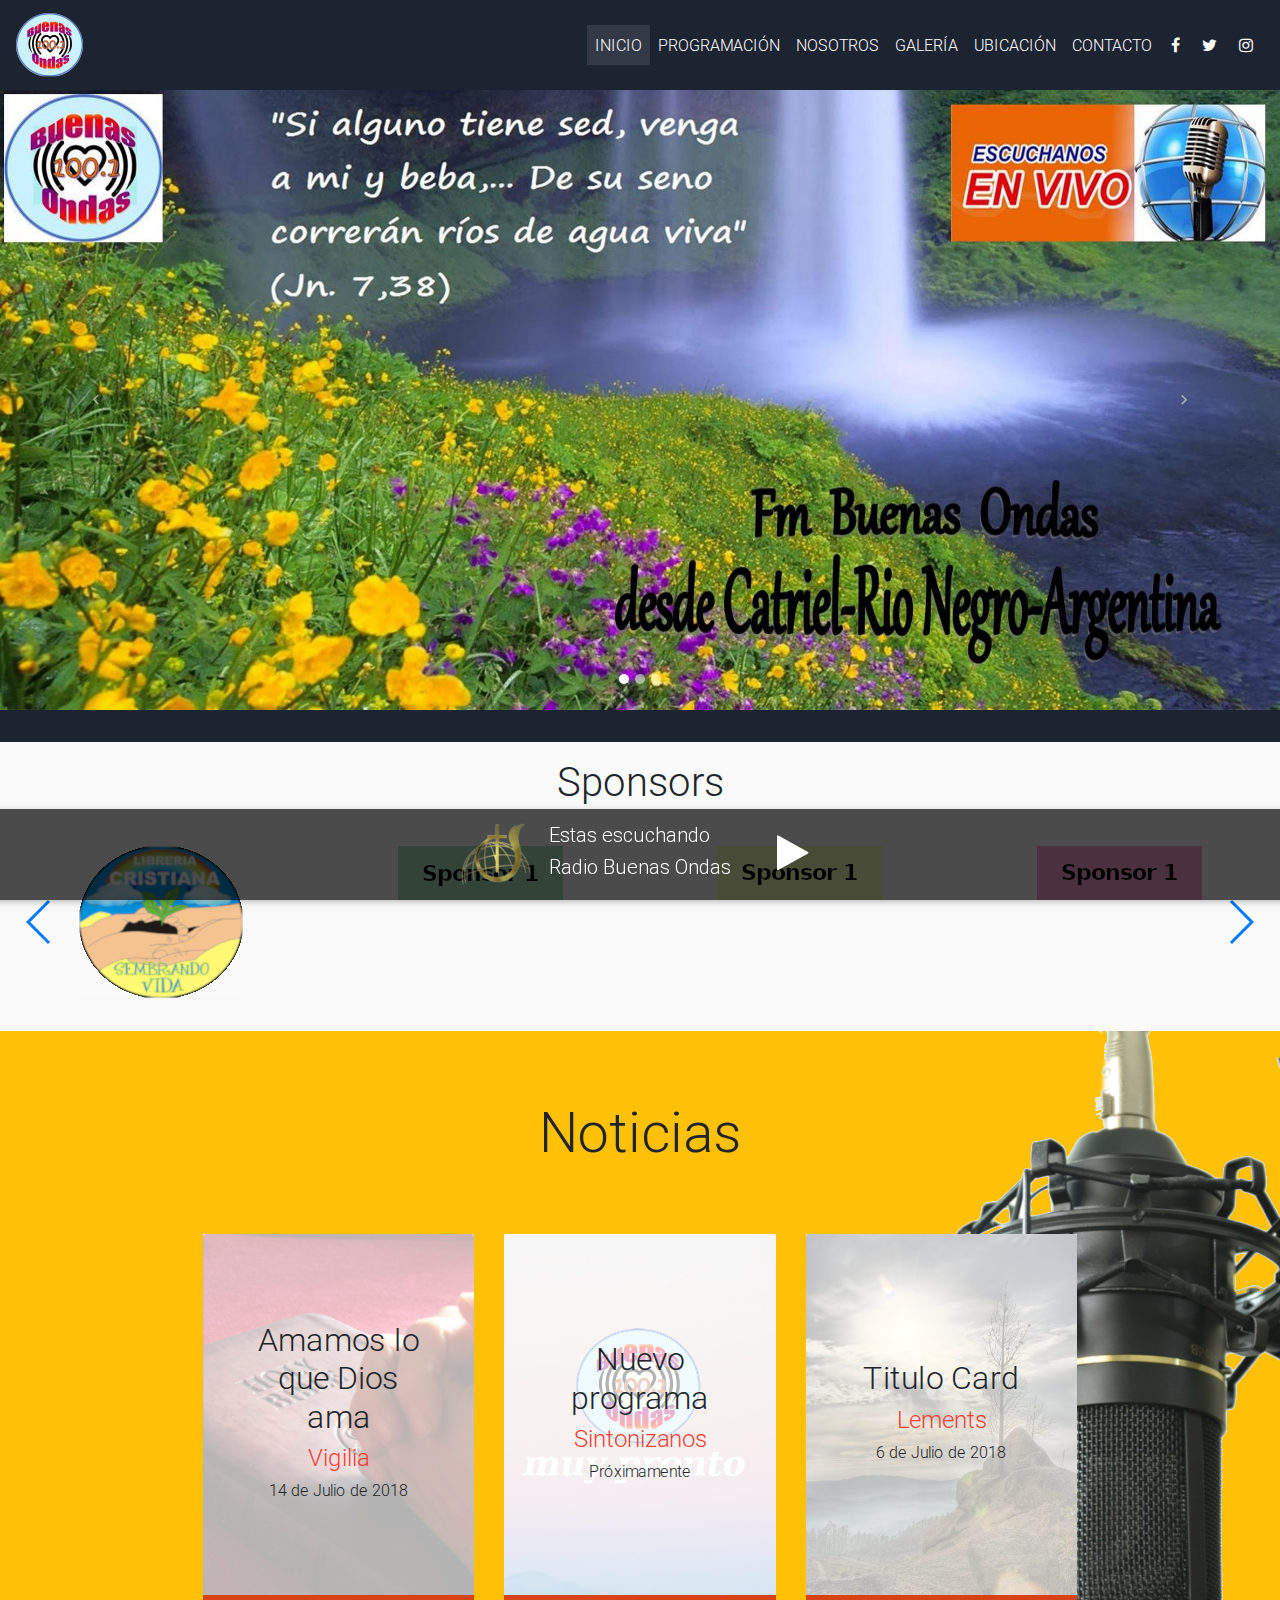
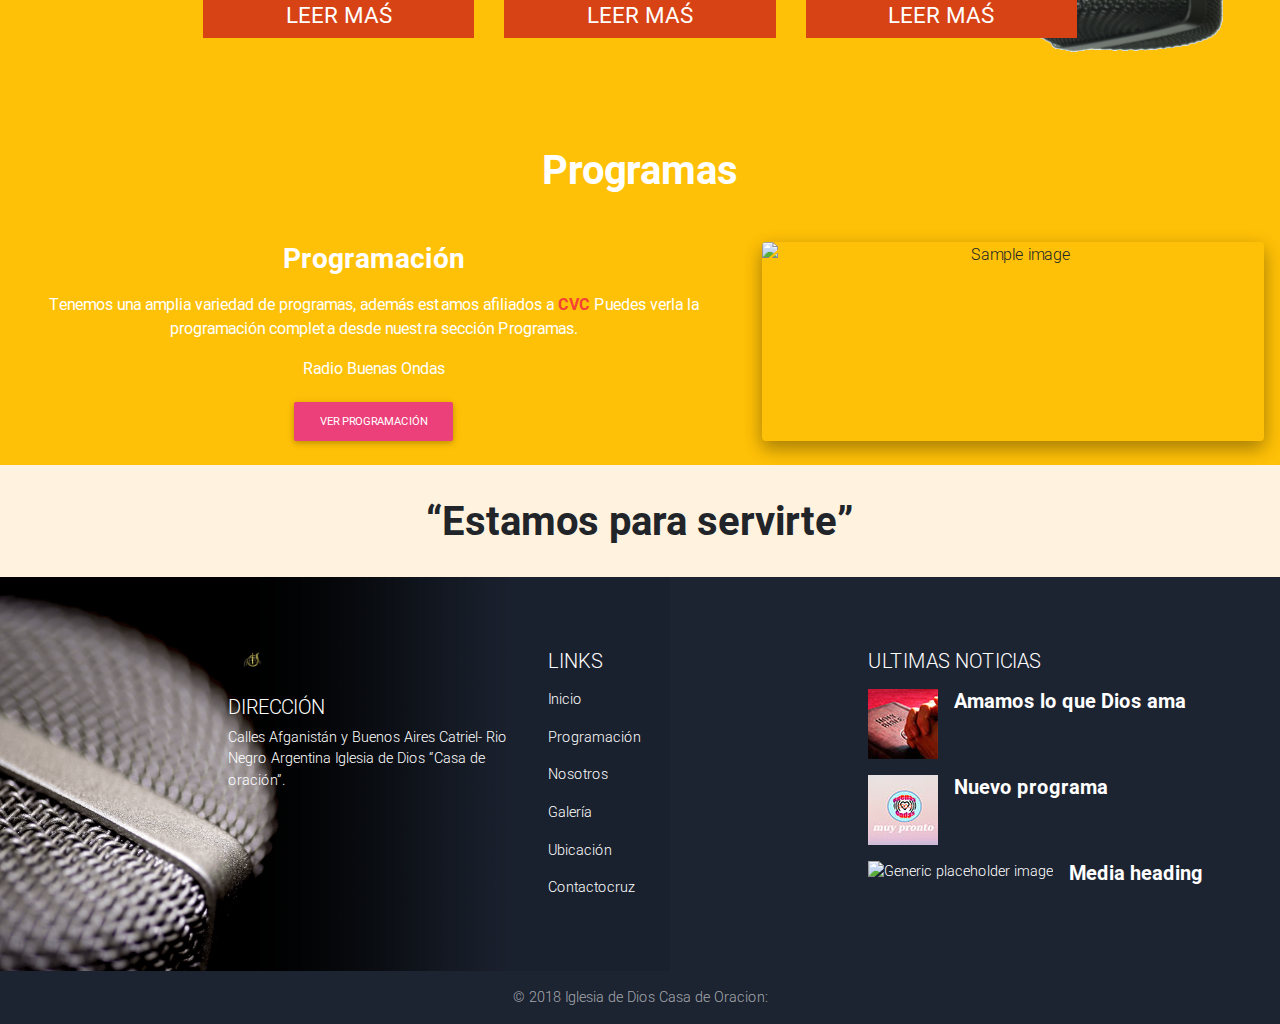
==== index.html @ ffd27cb6 "cvc link" ====
<!DOCTYPE html>
<html lang="en" class="full-height">

<head>
    <meta charset="utf-8">
    <meta name="viewport" content="width=device-width, initial-scale=1, shrink-to-fit=no">
    <meta http-equiv="x-ua-compatible" content="ie=edge">
    <title>FM 100.1 Radio Buenas Ondas</title>
    <!-- Font Awesome -->
    <link rel="stylesheet" href="https://maxcdn.bootstrapcdn.com/font-awesome/4.7.0/css/font-awesome.min.css">
    <!-- Bootstrap core CSS -->
    <link href="css/bootstrap.min.css" rel="stylesheet">
    <!-- Material Design Bootstrap -->
    <link href="css/mdb.min.css" rel="stylesheet">
    <!-- Your custom styles (optional) -->
    <link href="css/style.css" rel="stylesheet">
    <link href="css/misEstilos.css" rel="stylesheet">
    <link href="css/swiper/swiper.min.css" rel="stylesheet">
    <link rel="stylesheet" href="css/animatecss/animate.min.css">
    <link rel="stylesheet" href="css/loaders/loaders.min.css">

</head>

<body>

    <!-- Start your project here-->
    <!--Main Navigation-->
    <header>

        <nav class="navbar navbar-expand-lg navbar-dark unique-color-dark">
            <a class="navbar-brand" href="index.html"><img src="img/pics/logo-radio-sm.png" class="img-fluid" alt="logo"></a>
            <button class="navbar-toggler" type="button" data-toggle="collapse" data-target="#navbarSupportedContent" aria-controls="navbarSupportedContent" aria-expanded="false" aria-label="Toggle navigation">
                <span class="navbar-toggler-icon"></span>
            </button>
            <div class="collapse navbar-collapse justify-content-end" id="navbarSupportedContent">
                <div>
                    <ul class="navbar-nav mr-auto">
                        <li class="nav-item active">
                            <a class="nav-link text-uppercase" href="#">Inicio <span class="sr-only">(current)</span></a>
                        </li>
                        <li class="nav-item">
                            <a class="nav-link text-uppercase" href="programas.html">Programación</a>
                        </li>
                        <li class="nav-item">
                            <a class="nav-link text-uppercase" href="nosotros.html">Nosotros</a>
                        </li>
                        <li class="nav-item">
                            <a class="nav-link text-uppercase" href="galeria.html">Galería</a>
                        </li>
                        <li class="nav-item">
                            <a class="nav-link text-uppercase" href="ubicacion.html">Ubicación</a>
                        </li>
                        <li class="nav-item">
                            <a class="nav-link text-uppercase" href="contacto.html">Contacto</a>
                        </li>
                    </ul>
                </div>

                <ul class="navbar-nav nav-flex-icons">
                    <li class="nav-item">
                        <a class="nav-link"><i class="fa fa-facebook"></i></a>
                    </li>
                    <li class="nav-item">
                        <a class="nav-link"><i class="fa fa-twitter"></i></a>
                    </li>
                    <li class="nav-item">
                        <a class="nav-link"><i class="fa fa-instagram"></i></a>
                    </li>
                </ul>
            </div>
        </nav>

     <!--Carousel Wrapper-->
     <div id="carousel-example-1z" class="carousel slide carousel-fade" data-ride="carousel">
            <!--Indicators-->
            <ol class="carousel-indicators">
                <li data-target="#carousel-example-1z" data-slide-to="0" class="active"></li>
                <li data-target="#carousel-example-1z" data-slide-to="1"></li>
                <li data-target="#carousel-example-1z" data-slide-to="2"></li>
            </ol>
            <!--/.Indicators-->
            <!--Slides-->
            <div class="carousel-inner" role="listbox">

                <!--Third slide-->
                <div class="carousel-item active">
                    <img class="d-block w-100" src="img/pics/slide3.jpg" alt="Third slide">
                </div>
                <!--/Third slide-->
                <!--Third slide-->
                <div class="carousel-item">
                    <img class="d-block w-100" src="img/pics/slide4.jpg" alt="four slide">
                </div>
                <!--/Third slide-->
                <!--Third slide-->
                <div class="carousel-item">
                    <img class="d-block w-100" src="img/pics/slide9.jpg" alt="seven slide">
                </div>
                <!--/Third slide-->
            </div>
            <!--/.Slides-->
            <!--Controls-->
            <a class="carousel-control-prev" href="#carousel-example-1z" role="button" data-slide="prev">
                <span class="carousel-control-prev-icon" aria-hidden="true"></span>
                <span class="sr-only">Previous</span>
            </a>
            <a class="carousel-control-next" href="#carousel-example-1z" role="button" data-slide="next">
                <span class="carousel-control-next-icon" aria-hidden="true"></span>
                <span class="sr-only">Next</span>
            </a>
            <!--/.Controls-->
        </div>
        <!--/.Carousel Wrapper-->


        <div class="navbar fixed-bottom navbar-dark row justify-content-md-center rgba-black-strong columna-central">
            <div class="col-md-auto col-lg-2 d-flex justify-content-end">
                <a href="#"><img src="img/pics/logo-streaming.png" class="img-fluid" alt=""></a>
            </div>
            <div class="col-md-auto" >
                <div class="row">
                    <h5 class="h5-responsive white-text">Estas escuchando </h5>
                </div>
                <div class="row">
                    <h5 class="h5-responsive white-text">Radio Buenas Ondas</h5>
                </div>
            </div>
            <div class="col-md-auto col-lg-2">
                <div class="row">
                    <div class="col-md-auto"></div>
                        <a class="button-play-stream btn-floating btn-lg  white-text"><i class="fa fa-play fa-2x"></i></a>
                        <a  class="button-pause-stream btn-floating btn-lg  white-text"><i class="fa fa-pause fa-2x"></i></a>
                    </div>
                    <div class="row justify-content-md-start">
                        <div class="col-1">

                        </div>
                        <div class="col-1">

                            </div>
                        <div class="loader-radio-stream loader-inner ball-scale-ripple-multiple" disabled></div>
                    </div>


                </div>
            </div>

        </div>

        <div class="d-block unique-color-dark">
            <!-- .titulo para sponsors <div class="w-responsive text-center mx-auto p-3 ">
                <h2>Sponsors</h2>-->
            <div class="columna-central-max w-100 p-3 unique-color-dark d-flex justify-content-center">

                <div class="col-md-auto col-lg-2 d-flex justify-content-end">
                    <a href="#"><img src="img/pics/logo-streaming.png" class="img-fluid" alt=""></a>
                </div>
                <div class="col-md-auto col-lg-2">
                    <div class="row">
                        <div class="col-md-auto"></div>
                            <a class="button-play-stream btn-floating btn-lg  white-text"><i class="fa fa-play fa-2x"></i></a>
                            <a class="button-pause-stream btn-floating btn-lg  white-text"><i class="fa fa-pause fa-2x"></i></a>
                        </div>
                        <div class="row justify-content-md-start">
                            <div class="col-1">

                            </div>
                            <div class="col-1">

                                </div>
                            <div class="loader-radio-stream loader-inner ball-scale-ripple-multiple" disabled></div>
                        </div>
                    </div>
            </div>
        </div><!-- .page-content end -->

        <div class="d-block bg-primary grey lighten-5 p-2">
            <div class="w-100 p-2 text-center p-0">
                <h1 class="h1-responsive"> Sponsors </h1>
            </div>
            <div class="w-100 p-2">
                <div class="swiper-container d-flex justify-content-center ">
                    <div class="swiper-wrapper w-responsive text-center mx-auto p-3">
                        <div class="swiper-slide"><img src="img/pics/client01.png" alt=""/></div>
                        <div class="swiper-slide"><img src="img/pics/client02.png" alt=""/></div>
                        <div class="swiper-slide"><img src="img/pics/client03.png" alt=""/></div>
                        <div class="swiper-slide"><img src="img/pics/client04.png" alt=""/></div>
                        <div class="swiper-slide"><img src="img/pics/client05.png" alt=""/></div>
                        <div class="swiper-slide"><img src="img/pics/client06.png" alt=""/></div>
                    </div>
                    <!-- If we need pagination -->
                    <!-- If we need navigation buttons -->
                    <div class="swiper-button-prev"></div>
                    <div class="swiper-button-next"></div>
                </div>
            </div>
        </div><!-- .page-content end -->


    <!--<div class="container-fluid">-->

        <section class="amber bg w-100 p-3  ">

            <div class="w-responsive text-center mx-auto py-1">
                <div class="d-flex justify-content-center">
                    <h1 class="display-4 my-5 ">Noticias</h1>
                </div>
            </div>
            <div class="w-responsive text-center mx-auto p-3">

                <div class="d-flex flex-wrap">
                    <!-- strat card-->
                    <div class="col-md-4 col-sm-6">
                        <div class="padre">
                            <div class="view">
                                <img class="card-img-top" src="img/pics/noticia_1.png" alt="Card image cap">
                                <div class="mask flex-center rgba-white-strong">
                                    <div class="w-75 p-3w-responsive text-center mx-auto p-3">
                                        <h2 >Amamos lo que Dios ama</h2>
                                        <h4 class="red-text">Vigilia</h4>
                                        <h6>14 de Julio de 2018</h6>
                                    </div>
                                </div>
                            </div>
                            <div class="pie-card deep-orange darken-3">
                                <div>
                                    <h4 class="card-title py-2  h4-responsive text-center text-white text-uppercase"><strong>Leer maś</strong></h4>
                                </div>
                            </div>
                        </div>

                    </div>
                    <!--end card-->
                    <!-- strat card-->
                    <div class="col-md-4 col-sm-6">
                        <div clas="padre">
                            <div class="view">
                                <img class="card-img-top" src="img/pics/noticia_2.png" alt="Card image cap">
                                <div class="mask flex-center rgba-white-strong">
                                    <div class="w-75 p-3w-responsive text-center mx-auto p-3">
                                        <h2 >Nuevo programa</h2>
                                        <h4 class="red-text">Sintonizanos</h4>
                                        <h6>Próximamente</h6>
                                    </div>
                                </div>
                            </div>
                            <div class="pie-card deep-orange darken-3">
                                <div>
                                    <h4 class="card-title py-2  h4-responsive text-center text-white text-uppercase"><strong>Leer maś</strong></h4>
                                </div>
                            </div>
                        </div>

                    </div>
                    <!--end card-->
                    <!-- strat card-->


                    <!-- strat card-->
                    <div class="col-md-4 col-sm-6">
                        <div class="padre">
                            <div class="view">
                                <img class="card-img-top" src="img/pics/1_480-640.jpg" alt="Card image cap">
                                <div class="mask flex-center rgba-white-strong">
                                    <div class="w-75 p-3w-responsive text-center mx-auto p-3">
                                        <h2 >Titulo Card</h2>
                                        <h4 class="red-text">Lements</h4>
                                        <h6>6 de Julio de 2018</h6>
                                    </div>
                                </div>
                            </div>
                            <div class="pie-card deep-orange darken-3">
                                <div>
                                    <h4 class="card-title py-2  h4-responsive text-center text-white text-uppercase"><strong>Leer maś</strong></h4>
                                </div>
                            </div>
                        </div>

                    </div>
                    <!--end card-->
                </div>

            </div>
        </section>


        <section class="w-100 amber">
          <!-- Section: Blog v.1 -->
          <div class="w-responsive text-center mx-auto p-3 pb-4 stellar" data-stellar-background-ratio="0.5">

           <!-- Section heading -->
           <h2 class="h1-responsive font-weight-bold text-center my-5 text-white">Programas</h2>
           <!-- Section description -->
           
           <!-- Grid row -->
           <div class="row">

             <!-- Grid column -->
             <div class="col-lg-7 text-white">

               <!-- Category -->
               <!-- Post title -->
               <h3 class="font-weight-bold mb-3"><strong>Programación</strong></h3>
               <!-- Excerpt -->
               <p><strong>Tenemos una amplia variedad de programas, además estamos afiliados a <a href="https://cvclavoz.com/" class="red-text"><strong>CVC</strong></a>
                    Puedes verla la programación completa desde nuestra sección Programas.</strong></p>
               <!-- Post data -->
               <p><a><strong>Radio Buenas Ondas</strong></a></p>
               <!-- Read more button -->
               <a href="programas.html" class="btn btn-pink btn-md mb-lg-0 mb-4">Ver programación</a>

             </div>
             <!-- Grid column -->

             <!-- Grid column -->
             <div class="col-lg-5">

               <!-- Featured image -->
               <div class="view overlay rounded z-depth-2">
                 <img class="img-fluid" src="https://mdbootstrap.com/img/Photos/Others/img%20(34).jpg" alt="Sample image">
                 <a>
                   <div class="mask rgba-white-slight"></div>
                 </a>
               </div>

             </div>
             <!-- Grid column -->

           </div>
           <!-- Grid row -->


        </div>
          <!-- Section: Blog v.1 -->
    </section>

    <div class="stellar" data-stellar-background-ratio="0.5">

    </div>




        <!-- Section: Features v.1 -->
        <div class="w-100 p-3 d-flex justify-content-center orange lighten-5">
            <!-- Section heading -->
            <div>
                <h2 class="h1-responsive font-weight-bold my-3">“Estamos para servirte”</h2>
            </div>
        </div>
        <!-- Section: Features v.1 -->




    <!--</div>-->

    <!-- Footer -->
    <footer class="page-footer bg-footer font-small unique-color-dark pt-4 ">

        <!-- Footer Links -->
        <div class="container-fluid text-center text-md-left">

          <!-- Grid row -->
          <div class="row d-flex justify-content-end">

            <!-- Grid column -->
            <div class="col-md-3 mt-md-0 mt-2 py-5">
                <div class="col-lg-2 col-md-12 mb-4">

                    <!--Image-->
                    <div>
                        <img src="img/pics/logo-footer.png" class="img-fluid" alt="">
                        <a href="">
                        <div class="mask rgba-white-light"></div>
                        </a>
                    </div>

                </div>
                <!-- Content -->
              <h5 class="text-uppercase">Dirección</h5>
              <p>Calles Afganistán y Buenos Aires
                    Catriel- Rio Negro
                    Argentina
                    Iglesia de Dios “Casa de oración”.</p>

            </div>
            <!-- Grid column -->

            <hr class="clearfix w-100 d-md-none pb-3">

            <!-- Grid column -->
            <div class="col-md-3 mb-md-0 mb-3 py-5">

                <!-- Links -->
                <h5 class="text-uppercase">Links</h5>

                <ul class="list-unstyled">
                  <li class="py-2">
                    <a href="#!">Inicio</a>
                  </li>
                  <li class="py-2">
                    <a href="programas.html">Programación</a>

                  </li>
                  <li class="py-2">
                    <a href="nosotros.html">Nosotros</a>
                  </li>
                  <li class="py-2">
                    <a href="galeria.html">Galería</a>
                  </li>
                  <li class="py-2">
                    <a href="ubicacion.html">Ubicación</a>
                  </li>
                  <li class="py-2">
                    <a href="contacto.html">Contacto</a>cruz
                  </li>
                </ul>

              </div>
              <!-- Grid column -->

              <!-- Grid column -->
              <div class="col-md-4 mb-md-0 mb-3 py-5">

                <!-- Links -->
                <h5 class="text-uppercase">Ultimas noticias</h5>
                <div class="media py-2">
                    <img class="d-flex mr-3" src="img/pics/noticia_1_footer.jpg" alt="Generic placeholder image">
                    <div class="media-body">
                        <h5 class="mt-0 font-weight-bold">Amamos lo que Dios ama</h5>
                    </div>
                </div>
                <div class="media py-2">
                    <img class="d-flex mr-3" src="img/pics/noticia_2_footer.jpg" alt="Generic placeholder image">
                    <div class="media-body">
                        <h5 class="mt-0 font-weight-bold">Nuevo programa</h5>
                    </div>
                </div>
                <div class="media py-2">
                    <img class="d-flex mr-3" src="https://mdbootstrap.com/img/Photos/Others/placeholder1.jpg" alt="Generic placeholder image">
                    <div class="media-body">
                        <h5 class="mt-0 font-weight-bold">Media heading</h5>
                    </div>
                </div>

              </div>
              <!-- Grid column -->

          </div>
          <!-- Grid row -->

        </div>
        <!-- Footer Links -->

        <!-- Copyright -->
        <div class="footer-copyright unique-color-dark text-center py-3">© 2018 Iglesia de Dios Casa de Oracion:
        </div>
        <!-- Copyright -->

      </footer>
      <!-- Footer -->

    <!-- /Start your project here-->

    <!-- SCRIPTS -->
    <!-- JQuery -->
    <script type="text/javascript" src="js/jquery-3.3.1.min.js"></script>
    <!-- Bootstrap tooltips -->
    <script type="text/javascript" src="js/popper.min.js"></script>
    <!-- Bootstrap core JavaScript -->
    <script type="text/javascript" src="js/bootstrap.min.js"></script>
    <!-- MDB core JavaScript -->
    <script type="text/javascript" src="js/mdb.min.js"></script>
    <script src="js/swiper/swiper.min.js"></script>
    <!-- Initialize Swiper -->
    <!--hover intent-->
    <script type="text/javascript" src="js/jquery.hoverIntent.min.js"></script>
    <script type="text/javascript" src="js/howler/howler.min.js"></script>
    <script type="text/javascript" src="js/loaders/loaders.css.js"></script>
    <script type="text/javascript" src="js/stellar/jquery.stellar.min.js"></script>

    <script>
         $(document).ready(function () {
            //initialize swiper when document ready
            var swiper = new Swiper('.swiper-container', {
                /*slidesPerView: 4,
                spaceBetween: 30,*/
                //direction: 'horizontal',
                slidesPerView: 4,
                spaceBetween: 30,
                breakpoints: {
                    // when window width is <= 320px
                    360: {
                    slidesPerView: 1,
                    spaceBetween: 10
                    },
                    // when window width is <= 480px
                    520: {
                    slidesPerView: 2,
                    spaceBetween: 20
                    },
                    // when window width is <= 640px
                    680: {
                    slidesPerView: 3,
                    spaceBetween: 30
                    }
                },
                loop: true,
                //slidesPerGroup: 2,
                //loopFillGroupWithBlank: true,

                autoplay: {
                    delay: 2500,
                    disableOnInteraction: false,
                },
                pagination: {
                    el: '.swiper-pagination',
                    clickable: true,
                },
                navigation: {
                    nextEl: '.swiper-button-next',
                    prevEl: '.swiper-button-prev',
                },
            });


            $(".mask").hoverIntent(function( ) {
                    /* Do Some Stuff*/
                    $(this).removeClass('animated slideInDown');
                    $(this).addClass('animated fadeOutUpBig');

                    var $viewE = $(this).parent().parent().children(':last-child').children().children();

                },
                function() {
                    console.info($(this));
                    $(this).removeClass('animated fadeOutUpBig');
                    $(this).addClass('animated fadeInDownBig')
                }
            );


        });
    </script>
    <script>
        $(document).ready(function () {
            "use strict";
            //loader de puntos oculto
            $('.loader-radio-stream').hide()
            $('.button-pause-stream').hide();

            var estadoRadio;
            var radio = new Howl({
                freq: '100.1',
                title: "Radio Buenas Ondas",
                src: ['http://200.58.106.247:8240/stream;1'],
                format: ['mp3'],
                html5:true,
                howl: null
            });

            $('.button-play-stream').on('click', function () {
                $('.button-play-stream').hide();
                estadoRadio = 'play';
                isLoadedRadio(radio);
                radio.play();

                console.info(radio);
                // Clear listener after first call.
                console.info(radio.state(), 'estado en play');

           });
           $('.button-pause-stream').on('click', function () {

                console.info(radio.state(), 'estado en play');
                estadoRadio = 'pausa';
                radio.stop();
                $('.button-pause-stream').hide();
                $('.button-play-stream').show();
               // Fires when the sound finishes playing.
               /*sound.on('end', function(){
                   console.log('Finished!');
               });*/


           });
           // Clear listener after first call.
            /*radio.once('load', function(){
                console.info('ya esta cargado');
                $('.button-pause-stream').show();
                $('.loader-radio-stream').hide();
            });*/
            radio.on('end', function(){
                console.log('Finished!');
            });

            function isLoadedRadio(radio, estadoR)
            {
                if(radio.state()==='loading' && estadoR ==='play'){
                    $('.loader-radio-stream').show();
                }else{
                    $('.button-pause-stream').show();
                }
            }
       });
   </script>
   <script>
    $('#stellar').stellar();

    var swiper = new Swiper('#swiper-programas', {
      speed: 600,
      parallax: true,
      pagination: {
        el: '.swiper-pagination',
        clickable: true,
      },
      navigation: {
        nextEl: '#swiper-prog-next',
        prevEl: '#swiper-prog-prev',
      },
    });
   </script>
   <script>

   </script>

</body>

</html>
---- css/misEstilos.css ----
.bg {
    /* The image used */
    background-image: url("../img/pics/background_home.png");

    /* Full height */
    /*height: 100%;*/

    /* Center and scale the image nicely */
    background-position: right;
    background-repeat: no-repeat;
    background-size: contain;
}
/*.animated {
    animation-iteration-count: infinite;
}*/
.bg-noticia {
    /* The image used */
    background-image: url("../img/pics/abstract-h-c-480-781-10.jpg");

    /* Full height */
    height: 100%;

    /* Center and scale the image nicely */
    background-position: center;
    background-repeat: no-repeat;
    background-size: cover;
}

.parallax-bg {
    background-image: url("../img/pics/bg-programas.jpeg");
    position: absolute;
    left: 0;
    top: 0;
    width: 130%;
    height: 100%;
    -webkit-background-size: cover;
    background-size: cover;
    background-position: center;
}

.bg-footer {
    /* The image used */
    background-image: url("../img/pics/microfono.png");
    background-position: left;
    background-repeat: no-repeat;
    background-size: contain;
}
.maskara {
    animation-delay: 0.5s;
}

@media only screen and (max-width: 768px) {
    .columna-central {
        visibility: hidden;
    }
}
@media only screen and (min-width: 768px) {
    .columna-central-max {
        visibility: hidden;
        height: 5px;
    }
}
/*  granim  */
.canvas-interactive-wrapper {
    position: relative;
    height: 260px;
    text-align: center;
}

.canvas-interactive-wrapper canvas {
    position: absolute;
    display: block;
    width: 100%;
    height: 100%;
    top: 0;
    right: 0;
    bottom: 0;
    left: 0;
}

.canvas-interactive-wrapper .cta-wrapper {
    margin-top: 7em;
}

.canvas-interactive-wrapper .cta-wrapper a {
    position: relative;
    display: inline-block;
    padding: 3px 7px;
    z-index: 1;
    text-decoration: none;
    color: #ffffff;
    transition: border .3s;
}
.stellar {
  width: 100%;
  margin: 0;
  display: table;
  background-image: url("../img/pics/microfono_parallax.jpg");
  background-size: cover;
  background-attachment: fixed;
  background-repeat: no-repeat;
}
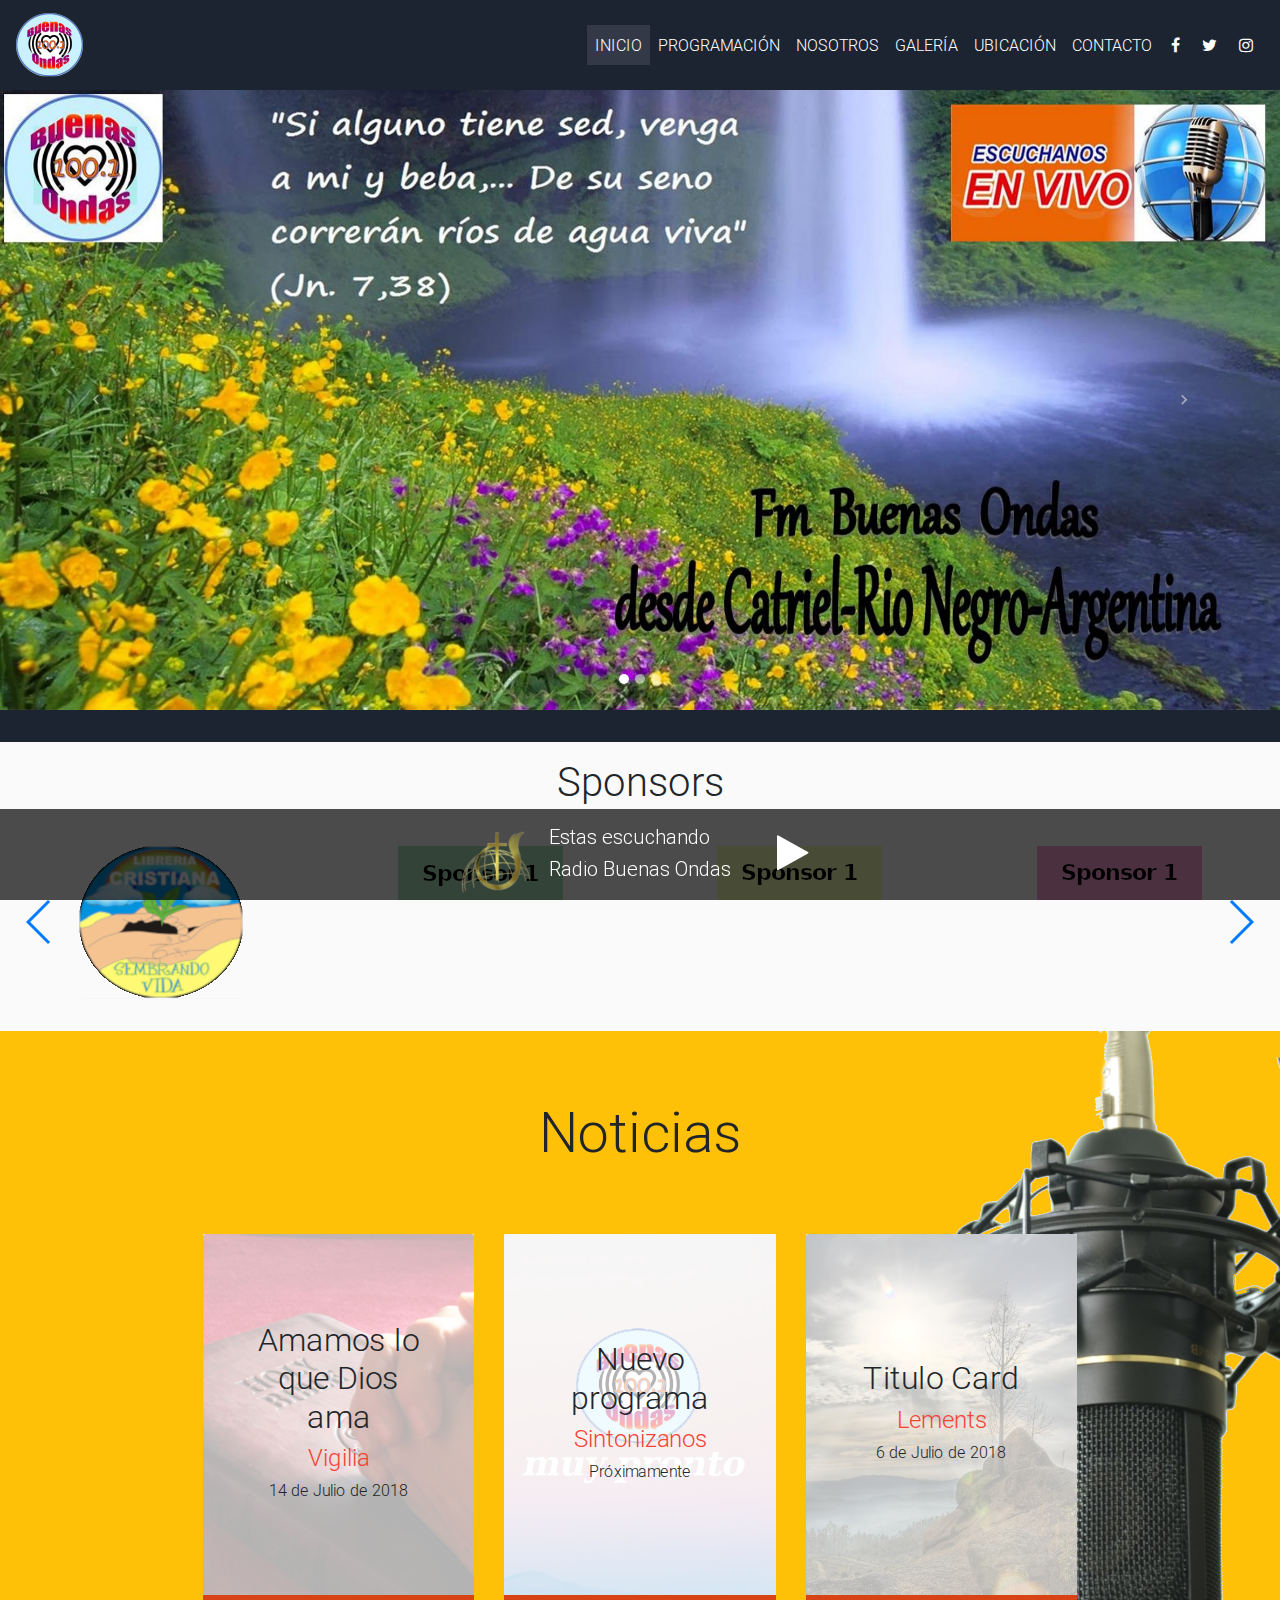
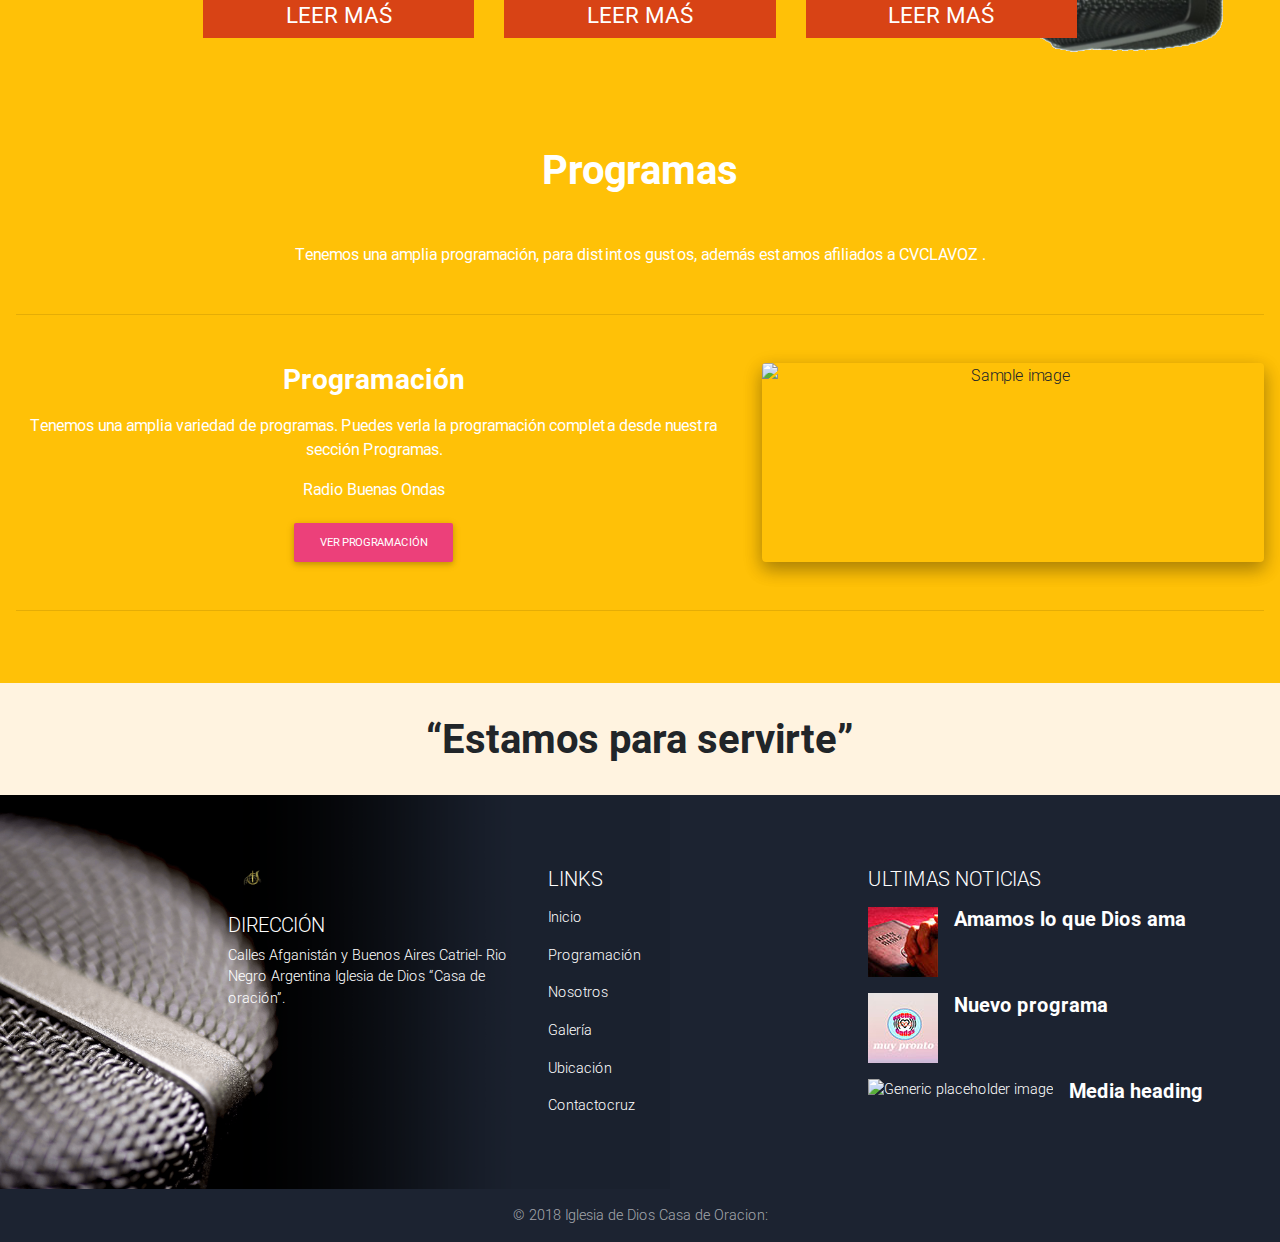
==== commit 5da671dd: "pruebas navbar" ====
--- a/index.html
+++ b/index.html
@@ -113,37 +113,40 @@
         <!--/.Carousel Wrapper-->
 
 
-        <div class="navbar fixed-bottom navbar-dark row justify-content-md-center rgba-black-strong columna-central">
-            <div class="col-md-auto col-lg-2 d-flex justify-content-end">
-                <a href="#"><img src="img/pics/logo-streaming.png" class="img-fluid" alt=""></a>
-            </div>
-            <div class="col-md-auto" >
-                <div class="row">
-                    <h5 class="h5-responsive white-text">Estas escuchando </h5>
-                </div>
-                <div class="row">
-                    <h5 class="h5-responsive white-text">Radio Buenas Ondas</h5>
-                </div>
-            </div>
-            <div class="col-md-auto col-lg-2">
-                <div class="row">
-                    <div class="col-md-auto"></div>
-                        <a class="button-play-stream btn-floating btn-lg  white-text"><i class="fa fa-play fa-2x"></i></a>
-                        <a  class="button-pause-stream btn-floating btn-lg  white-text"><i class="fa fa-pause fa-2x"></i></a>
+        <div class="fixed-bottom ">
+            <!--<div class="col-1 rgba-black-strong">
+                <a class="button-play-stream btn-floating btn-lg  white-text"><i class="fa fa-play fa-2x"></i></a>
+            </div>-->
+
+            <div class="pt-3 navbar-dark row justify-content-md-center rgba-black-strong columna-central">
+
+
+                <div class="col-md-auto col-lg-2 d-flex justify-content-end">
+                    <a href="#"><img src="img/pics/logo-streaming.png" class="img-fluid" alt=""></a>
+                </div>
+                <div class="col-md-auto" >
+                    <div class="row">
+                        <h5 class="h5-responsive white-text">Estas escuchando </h5>
+                    </div>
+                    <div class="row">
+                        <h5 class="h5-responsive white-text">Radio Buenas Ondas</h5>
+                    </div>
+                </div>
+                <div class="col-md-auto col-lg-2">
+                    <div class="row">
+                        <div class="col-md-auto"></div>
+                            <a class="button-play-stream btn-floating btn-lg  white-text"><i class="fa fa-play fa-2x"></i></a>
+                            <a  class="button-pause-stream btn-floating btn-lg  white-text"><i class="fa fa-pause fa-2x"></i></a>
                     </div>
                     <div class="row justify-content-md-start">
-                        <div class="col-1">
-
-                        </div>
-                        <div class="col-1">
-
-                            </div>
-                        <div class="loader-radio-stream loader-inner ball-scale-ripple-multiple" disabled></div>
-                    </div>
-
-
-                </div>
-            </div>
+                        <div class="col-1"></div>
+                        <div class="col-1"></div>
+                        <div class="loader-radio-stream loader-inner ball-scale-ripple-multiple" disabled></div></div>
+                </div>
+
+            </div>
+
+        </div>
 
         </div>
 
@@ -291,7 +294,11 @@
            <!-- Section heading -->
            <h2 class="h1-responsive font-weight-bold text-center my-5 text-white">Programas</h2>
            <!-- Section description -->
-           
+           <p class="text-center w-responsive mx-auto mb-5 text-white"><strong>Tenemos una amplia programación, para distintos gustos, además estamos afiliados a CVCLAVOZ
+. </strong></p>
+
+           <hr class="my-5">
+
            <!-- Grid row -->
            <div class="row">
 
@@ -302,8 +309,8 @@
                <!-- Post title -->
                <h3 class="font-weight-bold mb-3"><strong>Programación</strong></h3>
                <!-- Excerpt -->
-               <p><strong>Tenemos una amplia variedad de programas, además estamos afiliados a <a href="https://cvclavoz.com/" class="red-text"><strong>CVC</strong></a>
-                    Puedes verla la programación completa desde nuestra sección Programas.</strong></p>
+               <p><strong>Tenemos una amplia variedad de programas.
+                Puedes verla la programación completa desde nuestra sección Programas.</strong></p>
                <!-- Post data -->
                <p><a><strong>Radio Buenas Ondas</strong></a></p>
                <!-- Read more button -->
@@ -329,6 +336,7 @@
            </div>
            <!-- Grid row -->
 
+           <hr class="my-5">
 
         </div>
           <!-- Section: Blog v.1 -->
@@ -532,14 +540,24 @@
 
                     var $viewE = $(this).parent().parent().children(':last-child').children().children();
 
-                },
-                function() {
-                    console.info($(this));
-                    $(this).removeClass('animated fadeOutUpBig');
-                    $(this).addClass('animated fadeInDownBig')
-                }
-            );
-
+                    //$viewE.removeClass('invisible animated fadeOutUp');
+                    //$viewE.removeClass('animated fadeOutUp');
+                    //$viewE.addClass('animated fadeInUp');
+
+            });
+
+            $(".card-img-top").mouseleave(function( ) {
+                console.log('salida')
+                //console.info($(this).parent().children(':last-child'));
+                var $maskaraO = $(this).parent().children(':last-child');
+                $maskaraO.removeClass('animated fadeOutUpBig');
+                $maskaraO.addClass('animated fadeInDownBig');
+                //$('.mask').removeClass('animated fadeOutUpBig');
+                //$('.mask').addClass('animated fadeInDownBig');
+                //$('.card-title').removeClass('animated fadeInUp');
+                //$('.card-title').addClass('animated fadeOutUp');
+                //$('.card-title').addClass('invisible');
+            });
 
         });
     </script>
@@ -550,7 +568,6 @@
             $('.loader-radio-stream').hide()
             $('.button-pause-stream').hide();
 
-            var estadoRadio;
             var radio = new Howl({
                 freq: '100.1',
                 title: "Radio Buenas Ondas",
@@ -562,7 +579,7 @@
 
             $('.button-play-stream').on('click', function () {
                 $('.button-play-stream').hide();
-                estadoRadio = 'play';
+                //$('#loader-radio').en
                 isLoadedRadio(radio);
                 radio.play();
 
@@ -570,13 +587,19 @@
                 // Clear listener after first call.
                 console.info(radio.state(), 'estado en play');
 
+
+               // Fires when the sound finishes playing.
+               /*sound.on('end', function(){
+                   console.log('Finished!');
+               });*/
+
            });
            $('.button-pause-stream').on('click', function () {
 
-                console.info(radio.state(), 'estado en play');
-                estadoRadio = 'pausa';
-                radio.stop();
-                $('.button-pause-stream').hide();
+               console.info(radio.state(), 'estado en play');
+
+               radio.stop();
+               $('.button-pause-stream').hide();
                 $('.button-play-stream').show();
                // Fires when the sound finishes playing.
                /*sound.on('end', function(){
@@ -586,18 +609,18 @@
 
            });
            // Clear listener after first call.
-            /*radio.once('load', function(){
+            radio.once('load', function(){
                 console.info('ya esta cargado');
                 $('.button-pause-stream').show();
                 $('.loader-radio-stream').hide();
-            });*/
+            });
             radio.on('end', function(){
                 console.log('Finished!');
             });
 
-            function isLoadedRadio(radio, estadoR)
+            function isLoadedRadio(radio)
             {
-                if(radio.state()==='loading' && estadoR ==='play'){
+                if(radio.state()==='loading'){
                     $('.loader-radio-stream').show();
                 }else{
                     $('.button-pause-stream').show();
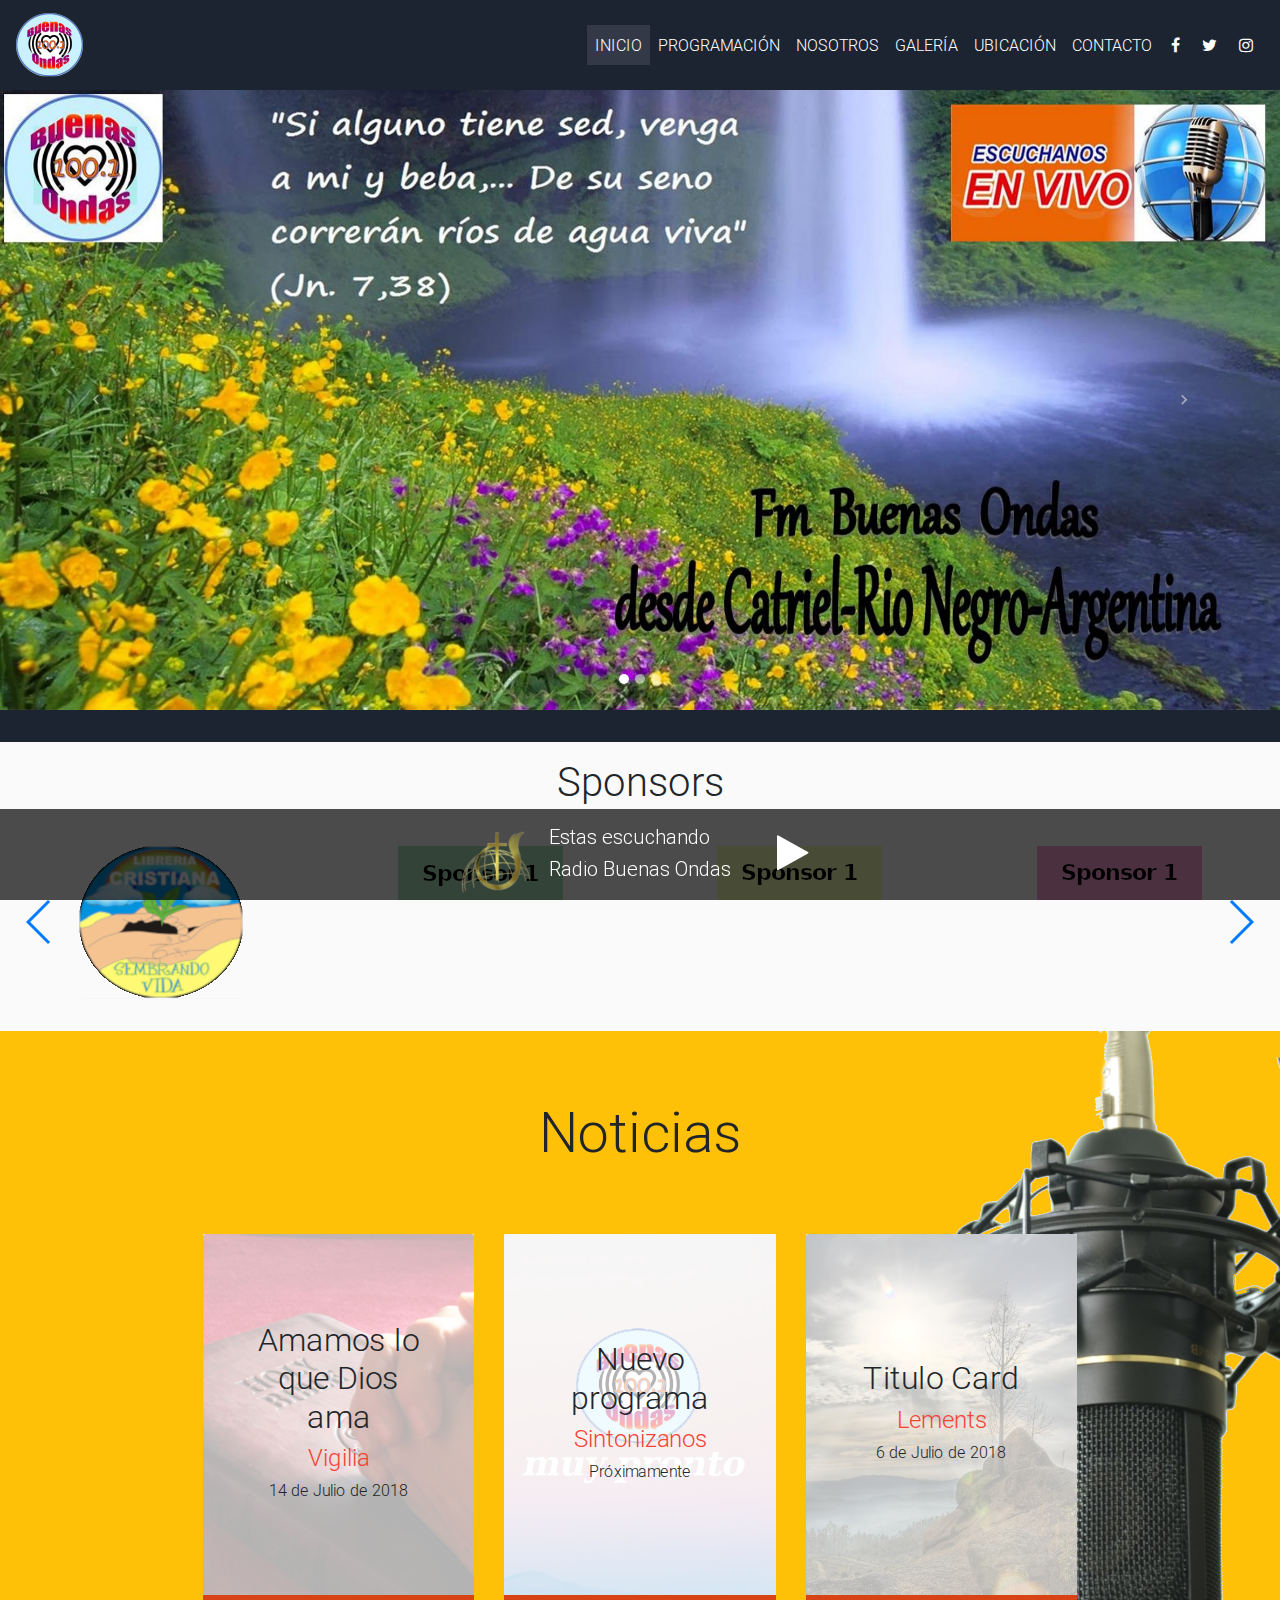
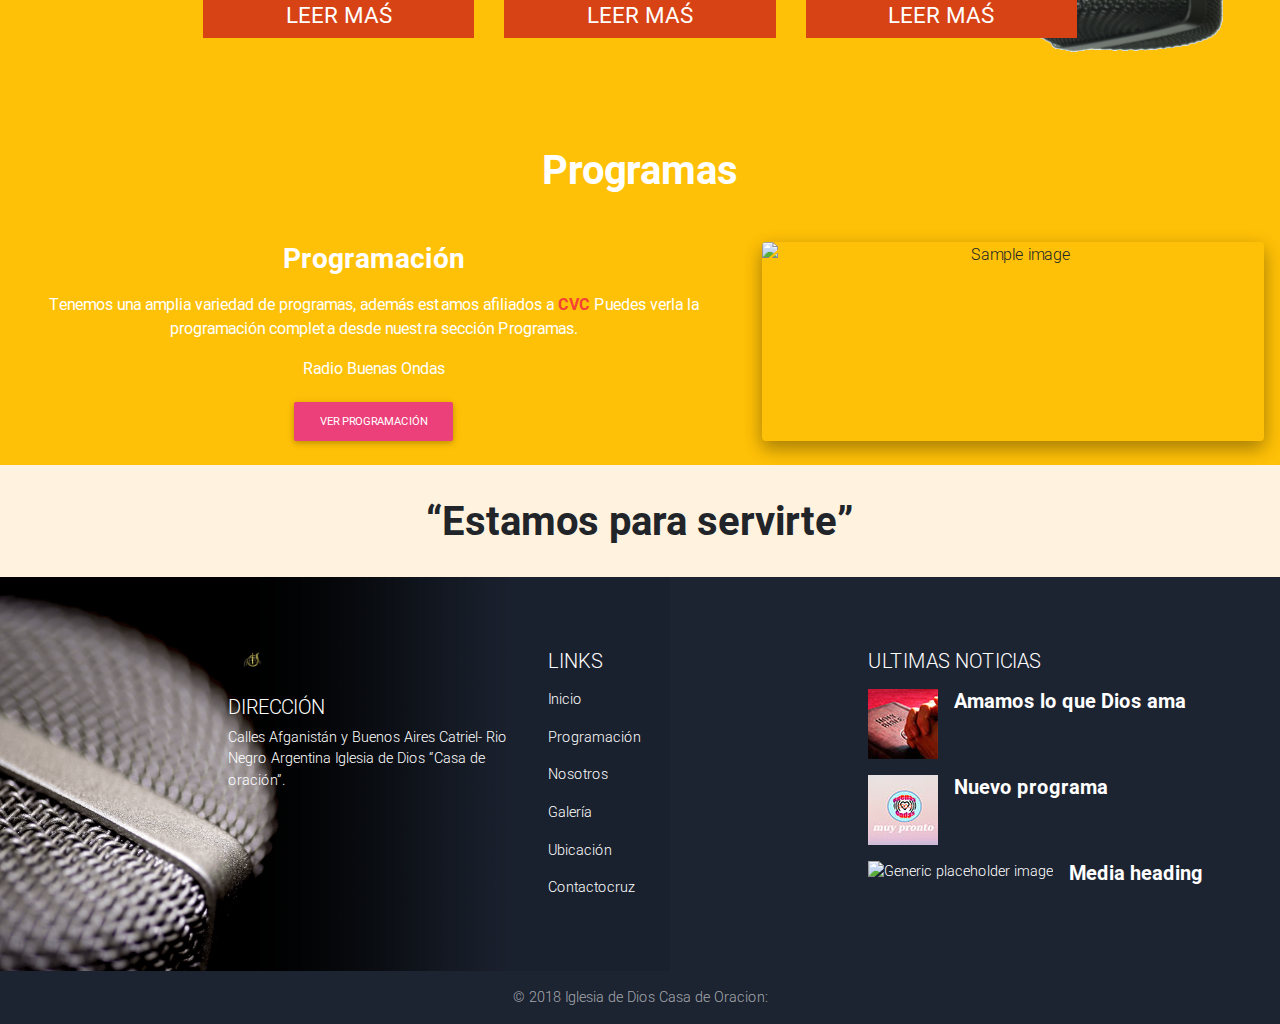
==== commit 97a7e55f: "Merge branch 'master' of https://github.com/Chasky91/iddRT" ====
--- a/index.html
+++ b/index.html
@@ -294,11 +294,7 @@
            <!-- Section heading -->
            <h2 class="h1-responsive font-weight-bold text-center my-5 text-white">Programas</h2>
            <!-- Section description -->
-           <p class="text-center w-responsive mx-auto mb-5 text-white"><strong>Tenemos una amplia programación, para distintos gustos, además estamos afiliados a CVCLAVOZ
-. </strong></p>
-
-           <hr class="my-5">
-
+           
            <!-- Grid row -->
            <div class="row">
 
@@ -309,8 +305,8 @@
                <!-- Post title -->
                <h3 class="font-weight-bold mb-3"><strong>Programación</strong></h3>
                <!-- Excerpt -->
-               <p><strong>Tenemos una amplia variedad de programas.
-                Puedes verla la programación completa desde nuestra sección Programas.</strong></p>
+               <p><strong>Tenemos una amplia variedad de programas, además estamos afiliados a <a href="https://cvclavoz.com/" class="red-text"><strong>CVC</strong></a>
+                    Puedes verla la programación completa desde nuestra sección Programas.</strong></p>
                <!-- Post data -->
                <p><a><strong>Radio Buenas Ondas</strong></a></p>
                <!-- Read more button -->
@@ -336,7 +332,6 @@
            </div>
            <!-- Grid row -->
 
-           <hr class="my-5">
 
         </div>
           <!-- Section: Blog v.1 -->
@@ -540,24 +535,14 @@
 
                     var $viewE = $(this).parent().parent().children(':last-child').children().children();
 
-                    //$viewE.removeClass('invisible animated fadeOutUp');
-                    //$viewE.removeClass('animated fadeOutUp');
-                    //$viewE.addClass('animated fadeInUp');
-
-            });
-
-            $(".card-img-top").mouseleave(function( ) {
-                console.log('salida')
-                //console.info($(this).parent().children(':last-child'));
-                var $maskaraO = $(this).parent().children(':last-child');
-                $maskaraO.removeClass('animated fadeOutUpBig');
-                $maskaraO.addClass('animated fadeInDownBig');
-                //$('.mask').removeClass('animated fadeOutUpBig');
-                //$('.mask').addClass('animated fadeInDownBig');
-                //$('.card-title').removeClass('animated fadeInUp');
-                //$('.card-title').addClass('animated fadeOutUp');
-                //$('.card-title').addClass('invisible');
-            });
+                },
+                function() {
+                    console.info($(this));
+                    $(this).removeClass('animated fadeOutUpBig');
+                    $(this).addClass('animated fadeInDownBig')
+                }
+            );
+
 
         });
     </script>
@@ -568,6 +553,7 @@
             $('.loader-radio-stream').hide()
             $('.button-pause-stream').hide();
 
+            var estadoRadio;
             var radio = new Howl({
                 freq: '100.1',
                 title: "Radio Buenas Ondas",
@@ -579,7 +565,7 @@
 
             $('.button-play-stream').on('click', function () {
                 $('.button-play-stream').hide();
-                //$('#loader-radio').en
+                estadoRadio = 'play';
                 isLoadedRadio(radio);
                 radio.play();
 
@@ -587,19 +573,13 @@
                 // Clear listener after first call.
                 console.info(radio.state(), 'estado en play');
 
-
-               // Fires when the sound finishes playing.
-               /*sound.on('end', function(){
-                   console.log('Finished!');
-               });*/
-
            });
            $('.button-pause-stream').on('click', function () {
 
-               console.info(radio.state(), 'estado en play');
-
-               radio.stop();
-               $('.button-pause-stream').hide();
+                console.info(radio.state(), 'estado en play');
+                estadoRadio = 'pausa';
+                radio.stop();
+                $('.button-pause-stream').hide();
                 $('.button-play-stream').show();
                // Fires when the sound finishes playing.
                /*sound.on('end', function(){
@@ -609,18 +589,18 @@
 
            });
            // Clear listener after first call.
-            radio.once('load', function(){
+            /*radio.once('load', function(){
                 console.info('ya esta cargado');
                 $('.button-pause-stream').show();
                 $('.loader-radio-stream').hide();
-            });
+            });*/
             radio.on('end', function(){
                 console.log('Finished!');
             });
 
-            function isLoadedRadio(radio)
+            function isLoadedRadio(radio, estadoR)
             {
-                if(radio.state()==='loading'){
+                if(radio.state()==='loading' && estadoR ==='play'){
                     $('.loader-radio-stream').show();
                 }else{
                     $('.button-pause-stream').show();
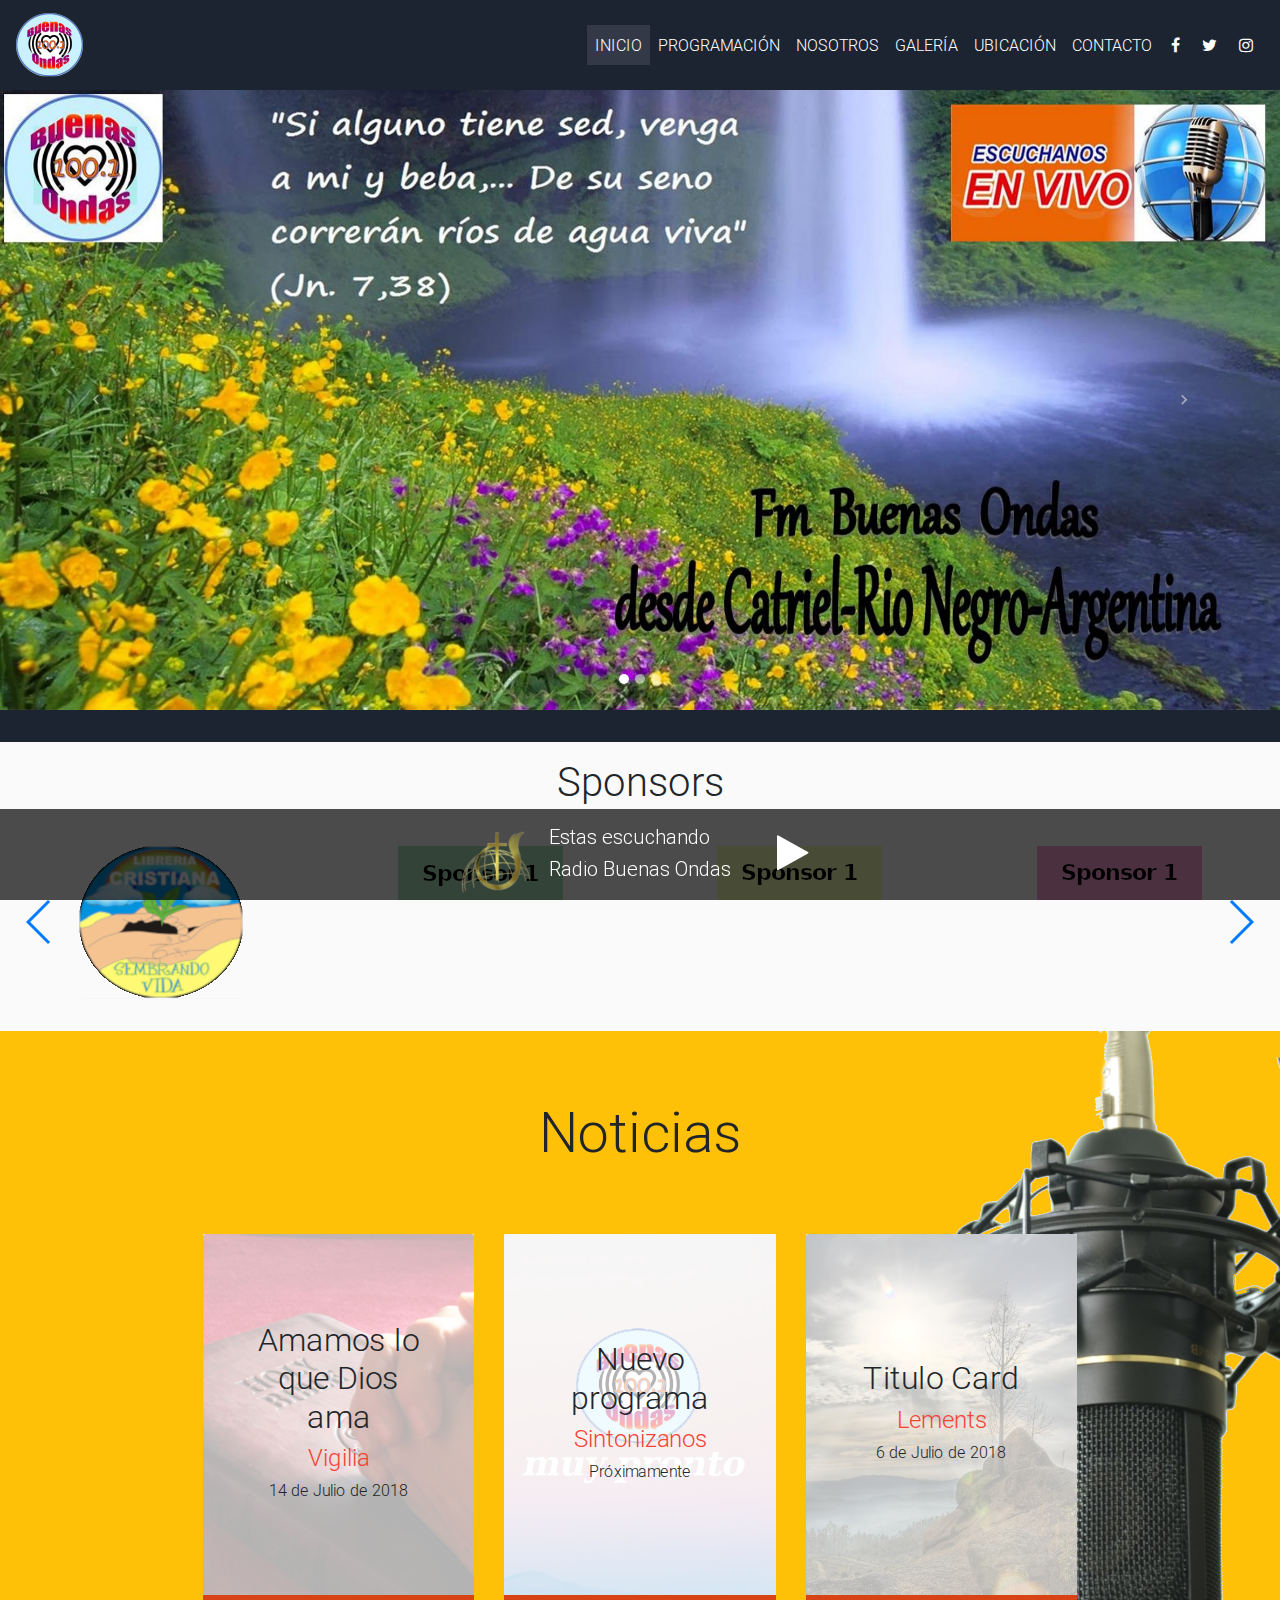
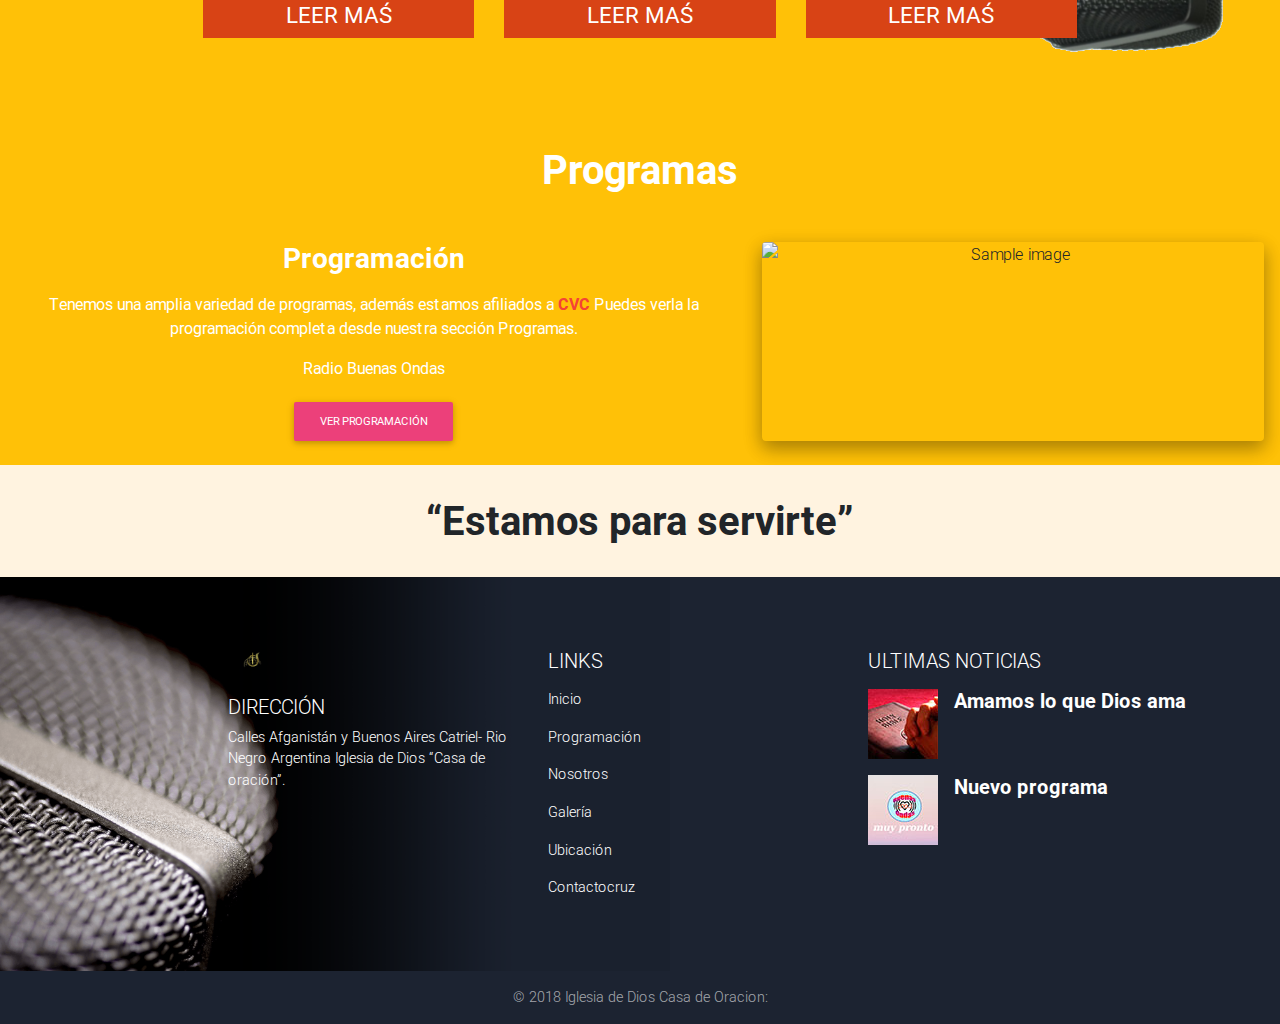
==== commit c3c2e5ee: "correcion a paginas" ====
--- a/index.html
+++ b/index.html
@@ -440,12 +440,12 @@
                         <h5 class="mt-0 font-weight-bold">Nuevo programa</h5>
                     </div>
                 </div>
-                <div class="media py-2">
+                <!--<div class="media py-2">
                     <img class="d-flex mr-3" src="https://mdbootstrap.com/img/Photos/Others/placeholder1.jpg" alt="Generic placeholder image">
                     <div class="media-body">
                         <h5 class="mt-0 font-weight-bold">Media heading</h5>
                     </div>
-                </div>
+                </div>-->
 
               </div>
               <!-- Grid column -->
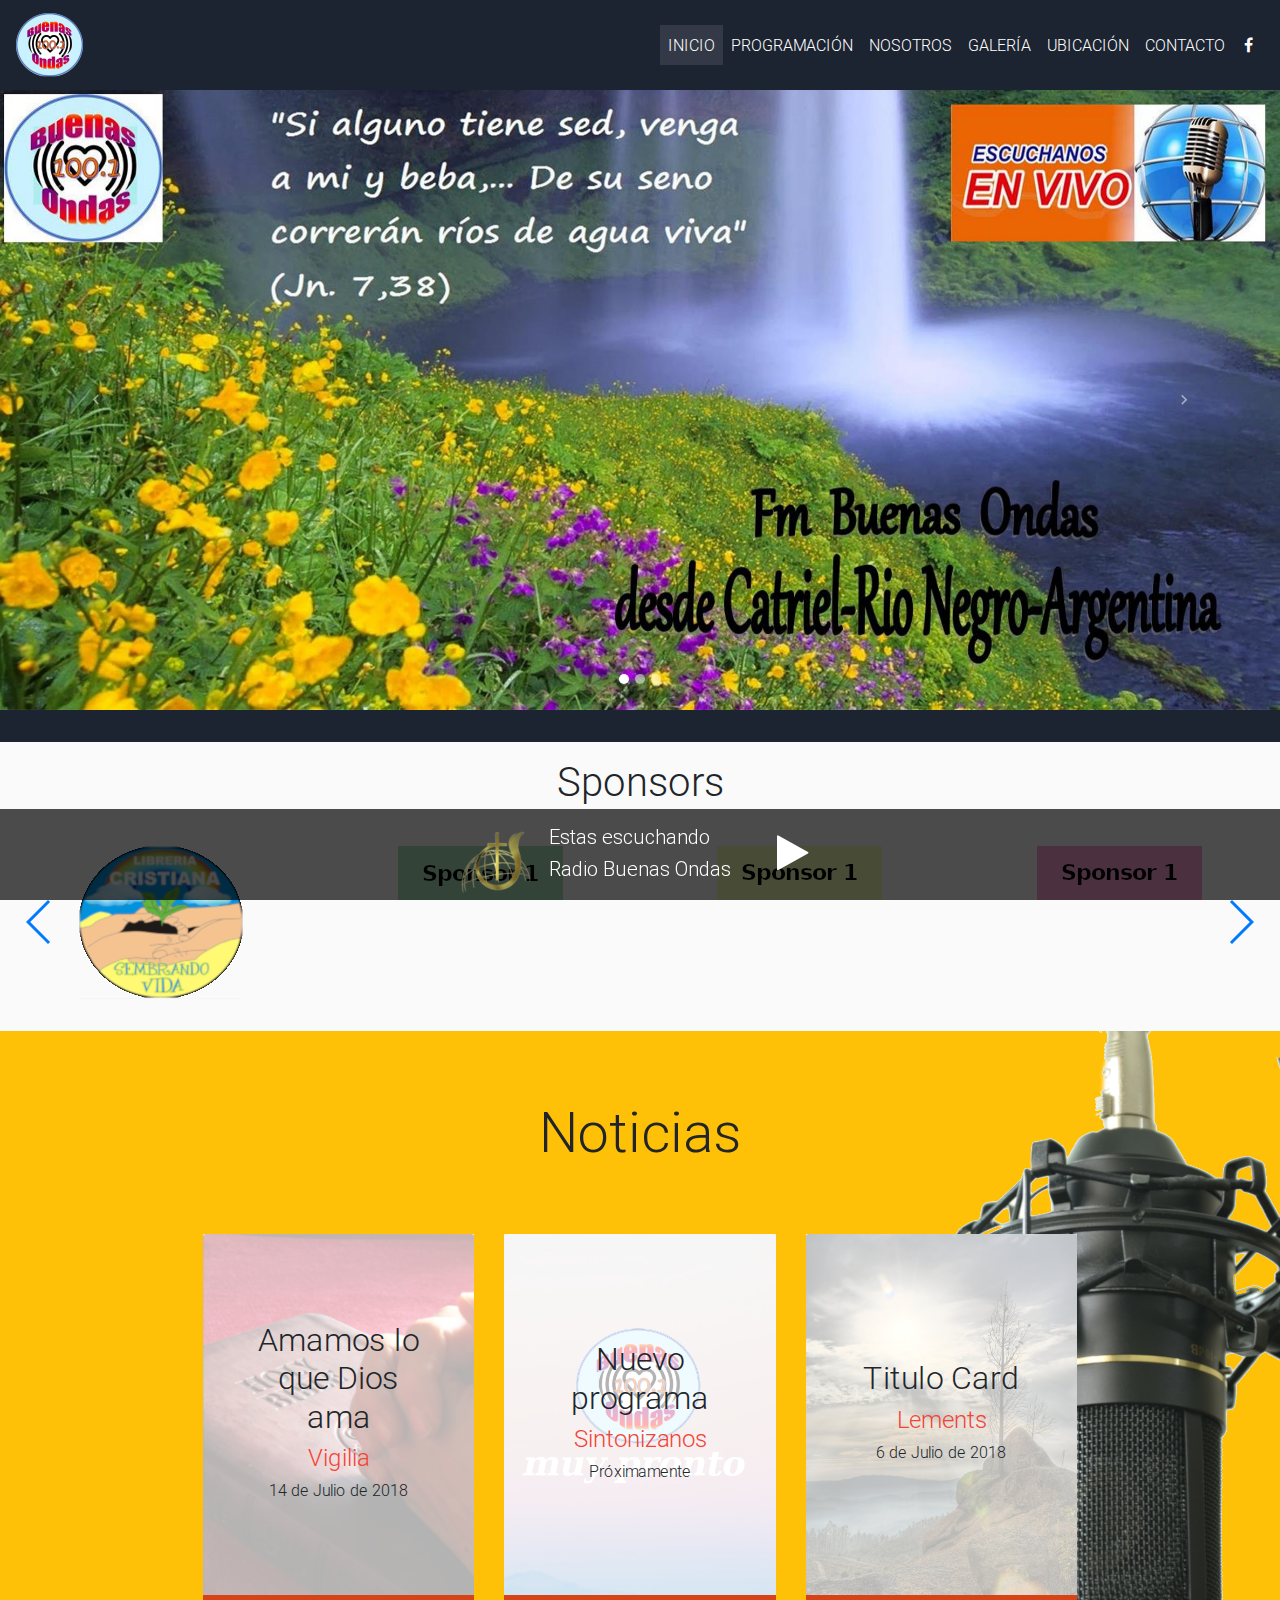
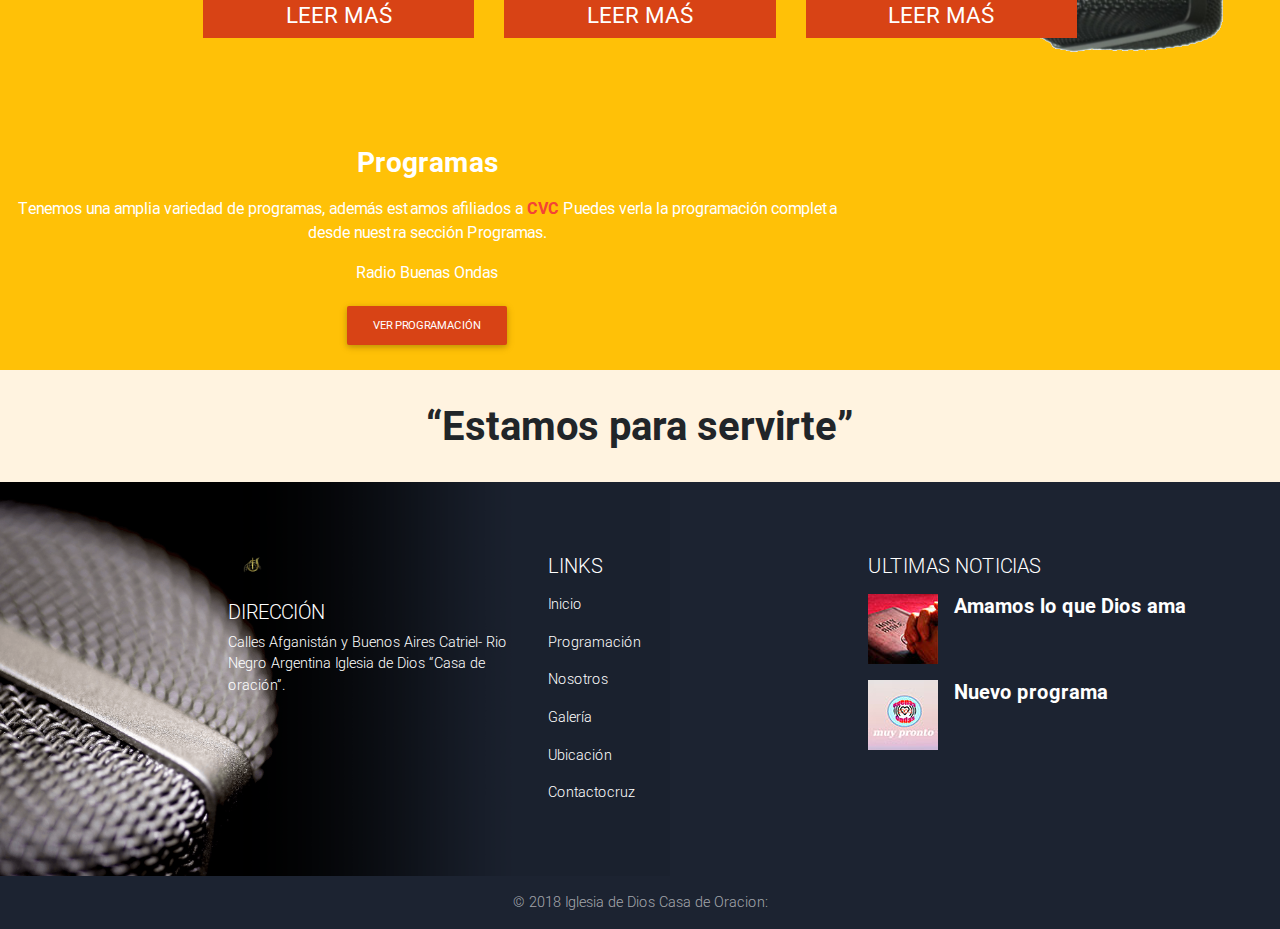
==== commit eec522e3: "activacion de redes sociales" ====
--- a/index.html
+++ b/index.html
@@ -5,7 +5,7 @@
     <meta charset="utf-8">
     <meta name="viewport" content="width=device-width, initial-scale=1, shrink-to-fit=no">
     <meta http-equiv="x-ua-compatible" content="ie=edge">
-    <title>FM 100.1 Radio Buenas Ondas</title>
+    <title>FM 100.1 Radio Buenas Ondas, Catriel - Rio Negro</title>
     <!-- Font Awesome -->
     <link rel="stylesheet" href="https://maxcdn.bootstrapcdn.com/font-awesome/4.7.0/css/font-awesome.min.css">
     <!-- Bootstrap core CSS -->
@@ -58,13 +58,7 @@
 
                 <ul class="navbar-nav nav-flex-icons">
                     <li class="nav-item">
-                        <a class="nav-link"><i class="fa fa-facebook"></i></a>
-                    </li>
-                    <li class="nav-item">
-                        <a class="nav-link"><i class="fa fa-twitter"></i></a>
-                    </li>
-                    <li class="nav-item">
-                        <a class="nav-link"><i class="fa fa-instagram"></i></a>
+                        <a href="https://www.facebook.com/buenas.ondas.35" class="nav-link"><i class="fa fa-facebook"></i></a>
                     </li>
                 </ul>
             </div>
@@ -292,25 +286,25 @@
           <div class="w-responsive text-center mx-auto p-3 pb-4 stellar" data-stellar-background-ratio="0.5">
 
            <!-- Section heading -->
-           <h2 class="h1-responsive font-weight-bold text-center my-5 text-white">Programas</h2>
+           <h2 class="h1-responsive font-weight-bold text-center my-5 text-white"></h2>
            <!-- Section description -->
            
            <!-- Grid row -->
            <div class="row">
 
              <!-- Grid column -->
-             <div class="col-lg-7 text-white">
+             <div class="col-lg-8 text-white">
 
                <!-- Category -->
                <!-- Post title -->
-               <h3 class="font-weight-bold mb-3"><strong>Programación</strong></h3>
+               <h3 class="font-weight-bold mb-3"><strong>Programas</strong></h3>
                <!-- Excerpt -->
                <p><strong>Tenemos una amplia variedad de programas, además estamos afiliados a <a href="https://cvclavoz.com/" class="red-text"><strong>CVC</strong></a>
                     Puedes verla la programación completa desde nuestra sección Programas.</strong></p>
                <!-- Post data -->
                <p><a><strong>Radio Buenas Ondas</strong></a></p>
                <!-- Read more button -->
-               <a href="programas.html" class="btn btn-pink btn-md mb-lg-0 mb-4">Ver programación</a>
+               <a href="programas.html" class="btn deep-orange darken-3 btn-md mb-lg-0 mb-4">Ver programación</a>
 
              </div>
              <!-- Grid column -->
@@ -319,12 +313,12 @@
              <div class="col-lg-5">
 
                <!-- Featured image -->
-               <div class="view overlay rounded z-depth-2">
+               <!--<div class="view overlay rounded z-depth-2">
                  <img class="img-fluid" src="https://mdbootstrap.com/img/Photos/Others/img%20(34).jpg" alt="Sample image">
                  <a>
                    <div class="mask rgba-white-slight"></div>
                  </a>
-               </div>
+               </div>-->
 
              </div>
              <!-- Grid column -->
